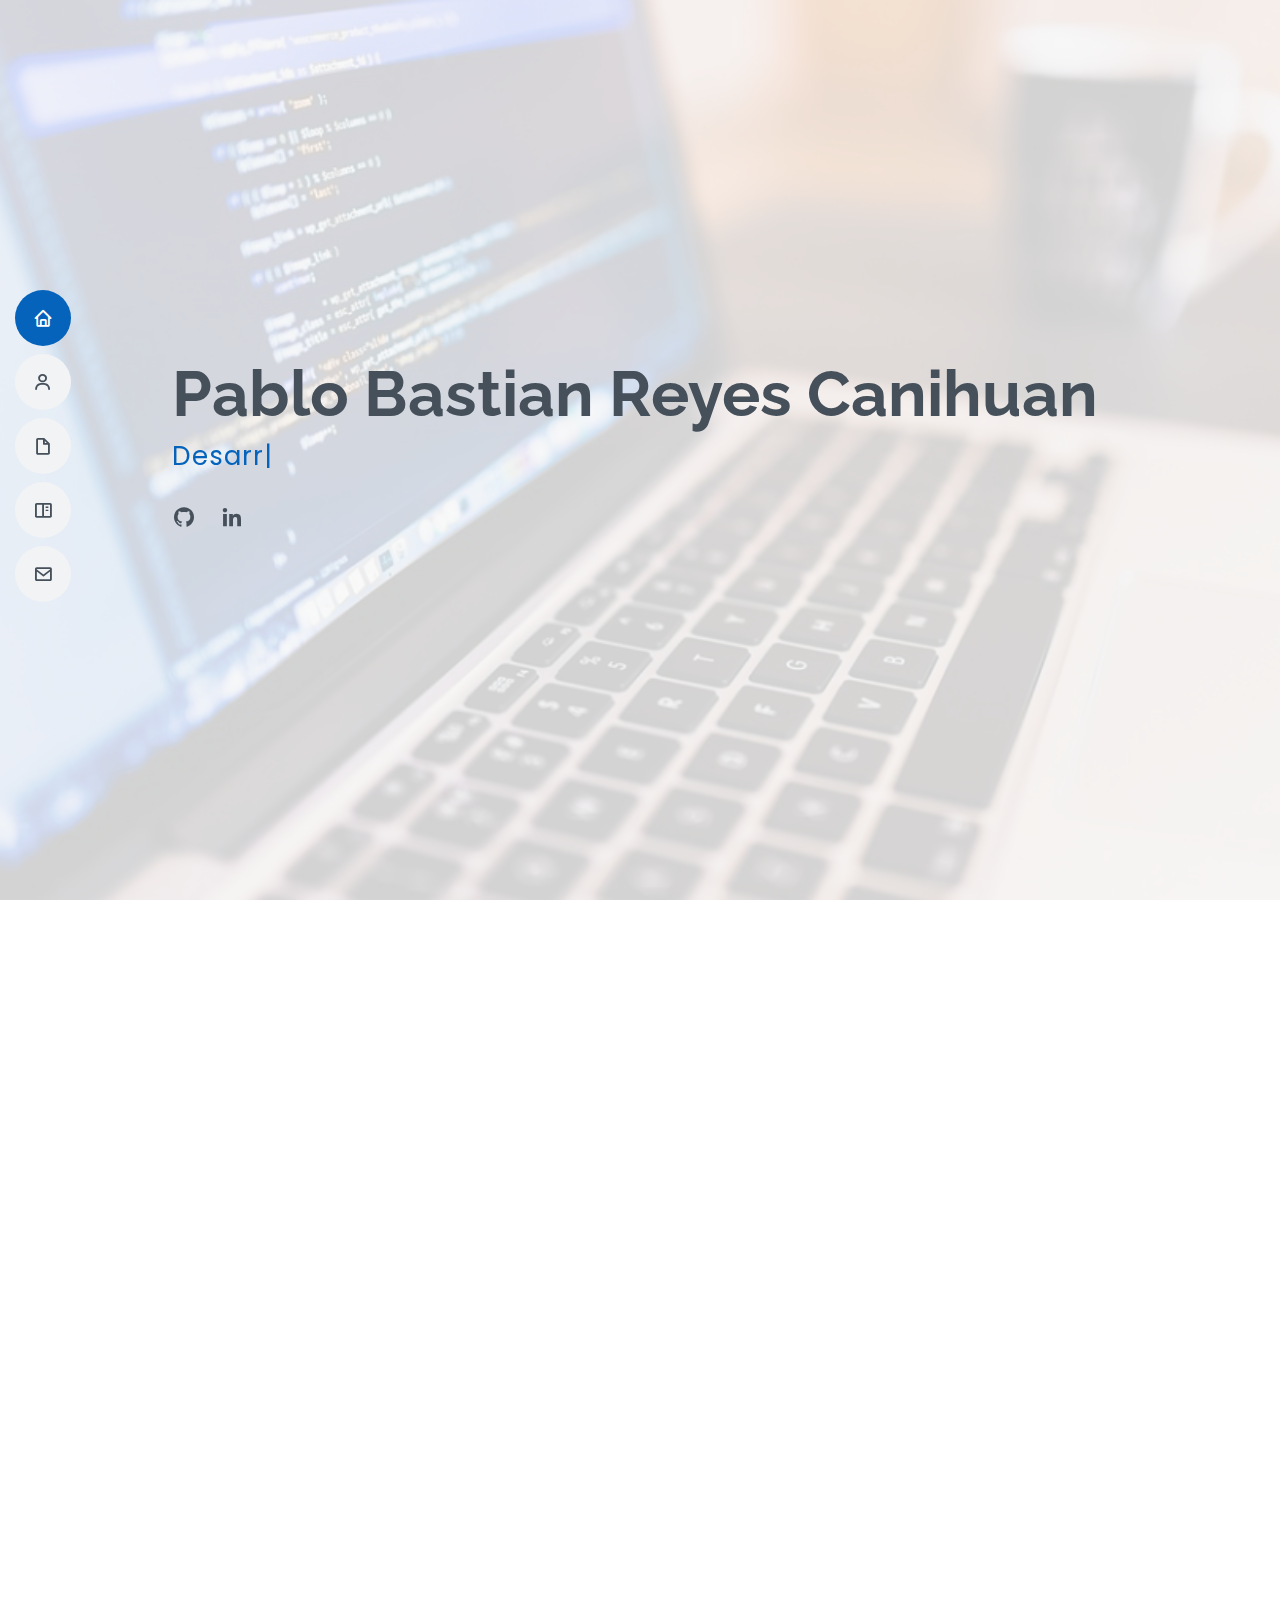
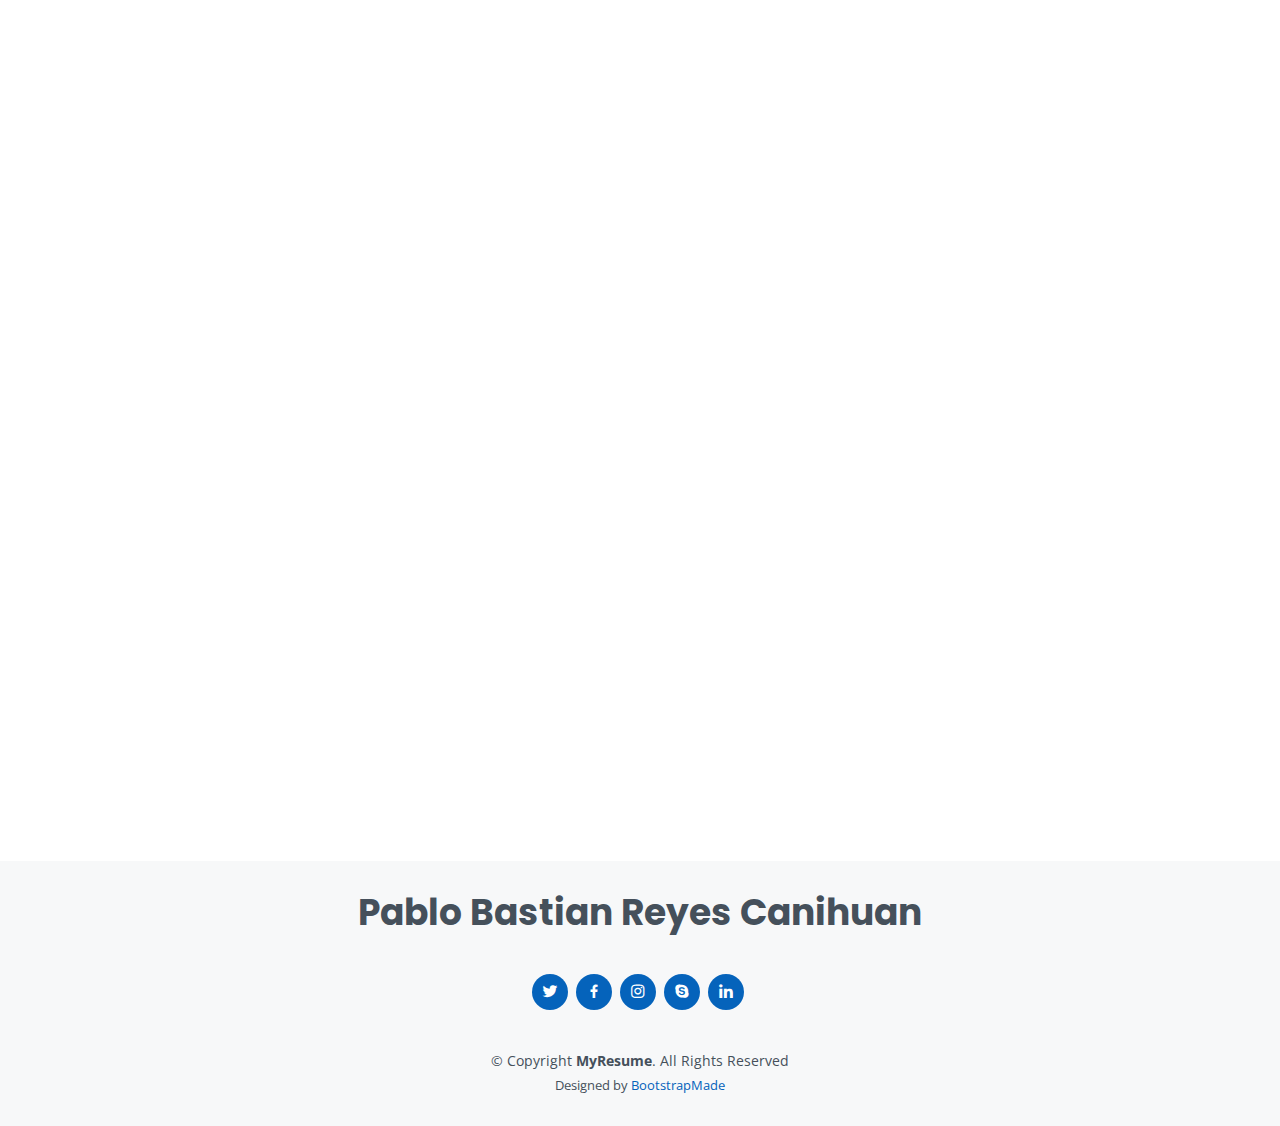
==== index.html @ 5c72383a "Se sube proyecto de portafolio web" ====
<!DOCTYPE html>
<html lang="en" >

<head>
  <meta charset="utf-8">
  <meta content="width=device-width, initial-scale=1.0" name="viewport">

  <title>Mi Portfolio - Index</title>
  <meta content="" name="description">
  <meta content="" name="keywords">

  <!-- Favicons -->
  <link href="assets/img/skate.png" rel="icon" >
  <link href="assets/img/" rel="apple-touch-icon">

  <!-- Google Fonts -->
  <link href="https://fonts.googleapis.com/css?family=Open+Sans:300,300i,400,400i,600,600i,700,700i|Raleway:300,300i,400,400i,500,500i,600,600i,700,700i|Poppins:300,300i,400,400i,500,500i,600,600i,700,700i" rel="stylesheet">

  <!-- Vendor CSS Files -->
  <link href="assets/vendor/aos/aos.css" rel="stylesheet">
  <link href="assets/vendor/bootstrap/css/bootstrap.min.css" rel="stylesheet">
  <link href="assets/vendor/bootstrap-icons/bootstrap-icons.css" rel="stylesheet">
  <link href="assets/vendor/boxicons/css/boxicons.min.css" rel="stylesheet">
  <link href="assets/vendor/glightbox/css/glightbox.min.css" rel="stylesheet">
  <link href="assets/vendor/swiper/swiper-bundle.min.css" rel="stylesheet">

  <!-- Template Main CSS File -->
  <link href="assets/css/style.css" rel="stylesheet">

  <!-- =======================================================
  * Template Name: MyResume
  * Updated: Mar 10 2023 with Bootstrap v5.2.3
  * Template URL: https://bootstrapmade.com/free-html-bootstrap-template-my-resume/
  * Author: BootstrapMade.com
  * License: https://bootstrapmade.com/license/
  ======================================================== -->
</head>

<body data-bs-theme="dark">

  <!-- ======= Mobile nav toggle button ======= -->
  <!-- <button type="button" class="mobile-nav-toggle d-xl-none"><i class="bi bi-list mobile-nav-toggle"></i></button> -->
  <i class="bi bi-list mobile-nav-toggle d-lg-none"></i>
  <!-- ======= Header ======= -->
  <header id="header" class="d-flex flex-column justify-content-center">

    <nav id="navbar" class="navbar nav-menu" data-bs-theme="dark">
      <ul>
        <li><a href="#hero" class="nav-link scrollto active"><i class="bx bx-home"></i> <span>Home</span></a></li>
        <li><a href="#about" class="nav-link scrollto"><i class="bx bx-user"></i> <span>Sobre Mi</span></a></li>
        <li><a href="#resume" class="nav-link scrollto"><i class="bx bx-file-blank"></i> <span>Experiencia Laboral</span></a></li>
        <li><a href="#portfolio" class="nav-link scrollto"><i class="bx bx-book-content"></i> <span>Portfolio</span></a></li>
        <li><a href="#contact" class="nav-link scrollto"><i class="bx bx-envelope"></i> <span>Contacto</span></a></li>
      </ul>
      
    </nav><!-- .nav-menu -->

  </header><!-- End Header -->

  <!-- ======= Hero Section ======= -->
  <section id="hero" class="d-flex flex-column justify-content-center">
    <div class="container" data-aos="zoom-in" data-aos-delay="100">
      <h1>Pablo Bastian Reyes Canihuan</h1>
      <p><span class="typed" data-typed-items="Desarrollador, Responsable, Autodidacta"></span></p>
      <div class="social-links">
        <a href="https://github.com/Pablreyesc" class="github"><i class="bx bxl-github"></i></a>
        <a href="https://www.linkedin.com/in/pablo-bastian-reyes-canihuan/" class="linkedin"><i class="bx bxl-linkedin"></i></a>
      </div>
    </div>
  </section><!-- End Hero -->

  <main id="main">

    <!-- ======= About Section ======= -->
    <section id="about" class="about">
      <div class="container" data-aos="fade-up">

        <div class="section-title">
          <h2>Sobre mi</h2>
          <p>Soy una persona autodidacta con una visión definida para mis estudios y trabajo. Responsable y organizado, además, de trabajar excelente en equipo.</p>
        </div>

        <div class="row">
          <div class="col-lg-4">
            <img src="assets/img/formal-removebg-preview.png" class="img-fluid" alt="">
          </div>
          <div class="col-lg-8 pt-4 pt-lg-0 content">
            <h3>Ingeniero en Informática</h3>
            <div class="row">
              <div class="col-lg-6">
                <ul>
                  <li><i class="bi bi-chevron-right"></i> <strong>Fecha de nacimiento:</strong> <span>1 Marzo 2000</span></li>
                  <li><i class="bi bi-chevron-right"></i> <strong>Teléfono:</strong> <span>+569 92844162</span></li>
                  <li><i class="bi bi-chevron-right"></i> <strong>Ciudad:</strong> <span>Santiago</span></li>
                  <li><i class="bi bi-chevron-right"></i> <strong>Comuna:</strong> <span>Puente Alto</span></li>
                </ul>
              </div>
              <div class="col-lg-6">
                <ul>
                  <li><i class="bi bi-chevron-right"></i> <strong>Edad:</strong> <span>23</span></li>
                  <li><i class="bi bi-chevron-right"></i> <strong>Email:</strong> <span>pabl.reyesc@gmail.com</span></li>
                  
                </ul>
              </div>
            </div>
            <p>
              Cuento con conocimientos en lenguajes de programación tales como:
              Python, Javascript, Java-Web, C# y PhP.
              Por otra parte he trabajado con las siguientes bases de datos relacionales:
              SQL Server, MySQL y Oracle realizando consultas, conexiones web, y programaciones de las mismas. 
              He logrado realizar implementación de Apis de pago tales como Webpay y PayPal .
              Conocimientos de minería de datos con Python, Bigdata mediante AWS EC2 y PowerBl.
            </p>
          </div>
        </div>

      </div>
    </section><!-- End About Section -->

    <!-- ======= Facts Section ======= -->
    

    <!-- ======= Skills Section ======= -->
    <section id="skills" class="skills section-bg">
      <div class="container" data-aos="fade-up">

        <div class="section-title">
          <h2>Competencias</h2>
          <p>Actualmente cuento con las competencias que se mostraran a continuación</p>
        </div>

        <div class="row skills-content">

          <div class="col-lg-6">

            <div class="progress">
              <span class="skill">HTML <i class="val">Avanzado</i></span>
              <div class="progress-bar-wrap">
                <div class="progress-bar" role="progressbar" aria-valuenow="100" aria-valuemin="0" aria-valuemax="100"></div>
              </div>
            </div>

            <div class="progress">
              <span class="skill">CSS <i class="val">Avanzado</i></span>
              <div class="progress-bar-wrap">
                <div class="progress-bar" role="progressbar" aria-valuenow="90" aria-valuemin="0" aria-valuemax="100"></div>
              </div>
            </div>

            <div class="progress">
              <span class="skill">JavaScript <i class="val">Intermedio</i></span>
              <div class="progress-bar-wrap">
                <div class="progress-bar" role="progressbar" aria-valuenow="75" aria-valuemin="0" aria-valuemax="100"></div>
              </div>
            </div>

          </div>

          <div class="col-lg-6">

            <div class="progress">
              <span class="skill">PHP <i class="val">Intermedio</i></span>
              <div class="progress-bar-wrap">
                <div class="progress-bar" role="progressbar" aria-valuenow="40" aria-valuemin="0" aria-valuemax="100"></div>
              </div>
            </div>

            <div class="progress">
              <span class="skill">Laravel <i class="val">Intermedio</i></span>
              <div class="progress-bar-wrap">
                <div class="progress-bar" role="progressbar" aria-valuenow="40" aria-valuemin="0" aria-valuemax="100"></div>
              </div>

            </div>

            <div class="progress">
              <span class="skill">Django <i class="val">Avanzado</i></span>
              <div class="progress-bar-wrap">
                <div class="progress-bar" role="progressbar" aria-valuenow="85" aria-valuemin="0" aria-valuemax="100"></div>
              </div>
            </div>

          </div>

        </div>

      </div>
    </section><!-- End Skills Section -->

    <!-- ======= Resume Section ======= -->
    <section id="resume" class="resume">
      <div class="container" data-aos="fade-up">

        <div class="section-title">
          <h2>Estudios </h2>
          <!--<p>Magnam dolores commodi suscipit. Necessitatibus eius consequatur ex aliquid fuga eum quidem. Sit sint consectetur velit. Quisquam quos quisquam cupiditate. Et nemo qui impedit suscipit alias ea. Quia fugiat sit in iste officiis commodi quidem hic quas.</p>-->
        </div>

        <div class="row">
          <div class="col-lg-6">
            <!--<h3 class="resume-title">Sumary</h3>
            <div class="resume-item pb-0">
              <h4>Brandon Johnson</h4>
              <p><em>Innovative and deadline-driven Graphic Designer with 3+ years of experience designing and developing user-centered digital/print marketing material from initial concept to final, polished deliverable.</em></p>
              <ul>
                <li>Portland par 127,Orlando, FL</li>
                <li>(123) 456-7891</li>
                <li>alice.barkley@example.com</li>
              </ul>
            </div>-->

            <h3 class="resume-title">Educación</h3>
            <div class="resume-item">
              <h4>Educación Media Completa</h4>
              <h5>2017 - 2017</h5>
              <p><em>Colegio Alemán Rudolf Deckwerth</em></p>
              <!--<p>Qui deserunt veniam. Et sed aliquam labore tempore sed quisquam iusto autem sit. Ea vero voluptatum qui ut dignissimos deleniti nerada porti sand markend</p>-->
            </div>
            <div class="resume-item">
              <h4>Ingenieria en Informática</h4>
              <h5>2019 - Actualidad</h5>
              <p><em>Duoc UC</em></p>
              <!--<p>Quia nobis sequi est occaecati aut. Repudiandae et iusto quae reiciendis et quis Eius vel ratione eius unde vitae rerum voluptates asperiores voluptatem Earum molestiae consequatur neque etlon sader mart dila</p>-->
            </div>
          </div>
          <div class="col-lg-6">
            <h3 class="resume-title">Experiencia Profesional</h3>
            <div class="resume-item">
              <h4>Repreind Spa</h4>
              <h5>Desarrollador</h5>
              <h5>Julio 2022 - Agosto 2022</h5>
              <ul>
                <li>Colaboración en la creación de un sistema para el
                  control de órdenes y cotizaciones</li>
                <li>Tecnologías Utilizadas:
                  PHP
                  Laravel
                  Laragon</li>
                
              </ul>
            </div>
            <div class="resume-item">
              <h4>Práctica Profesional</h4>
              <h5>Desarrollador</h5>
              <h5>Febrero 2023 - Mayo 2023</h5>
              <p><em>Sovos</em></p>
              <ul>
                <li>A través de la configuración del cliente me solicitaron crear
                  mediante una condición la creación de un token en formato
                  JWT con el objetivo de almacenar la información del usuario</li>
                <li>Crear DLL MOC para Toc Hardware API simulando respuestas
                  correctas y incorrectas.</li>
                <li>Participar en estimación de sprint utilizando la plataforma de
                  JIRA.</li>
                <li>QA a funcionamiento de Toc Hardware API</li>
                <li>Creación de plan de pruebas para QA de producto THA.</li>
                <li>
                  Creación de Script de migración desde bitbucket a azure
                </li>
              </ul>
            </div>
          </div>
        </div>

      </div>
    </section><!-- End Resume Section -->

    <!-- ======= Portfolio Section ======= -->
    <section id="portfolio" class="portfolio section-bg">
      <div class="container" data-aos="fade-up">

        <div class="section-title">
          <h2>Portfolio</h2>
          <p></p>
        </div>

        <div class="row">
          <div class="col-lg-12 d-flex justify-content-center" data-aos="fade-up" data-aos-delay="100">
            <ul id="portfolio-flters">
              <!--<li data-filter="*" class="filter-active">All</li>-->
              <!--<li data-filter=".filter-app">App</li>
              <li data-filter=".filter-card">Card</li>-->
              <li data-filter=".filter-web">Web</li>
            </ul>
          </div>
        </div>

        <div class="row portfolio-container" data-aos="fade-up" data-aos-delay="200">
          <div class="col-lg-4 col-md-6 portfolio-item filter-web">
            <div class="portfolio-wrap">
              <img src="assets/img/portfolio/Captura.PNG" class="img-fluid" alt="">
              <div class="portfolio-info">
                <h4>Turismo Real</h4>
                <p>Turismo Real</p>
                <div class="portfolio-links">
                  <!--<a href="assets/img/portfolio/Captura.PNG" data-gallery="portfolioGallery" class="portfolio-lightbox" title="Web 2"><i class="bx bx-plus"></i></a>-->
                  <a href="portfolio-details.html" class="portfolio-details-lightbox" data-glightbox="type: external" title="Portfolio Details"><i class="bx bx-plus"></i></a>
                  <a href="https://github.com/Pablreyesc/TurismoReal" title="Github" class="github"><i class="bx bxl-github"></i></a>
                </div>
              </div>
            </div>
          </div>
        </div>
      </div>
    </section><!-- End Portfolio Section -->
    <!-- ======= Testimonials Section ======= -->
    <!-- End Testimonials Section -->
    <!-- ======= Contact Section ======= -->
    <section id="contact" class="contact">
      <div class="container" data-aos="fade-up">
        <div class="section-title">
          <h2>Contact</h2>
        </div>
        <div class="row mt-1">
          <div class="col-lg-4">
            <div class="info">
              <div class="address">
                <i class="bi bi-geo-alt"></i>
                <h4>Ubicación:</h4>
                <p>Santiago, Puente Alto</p>
              </div>

              <div class="email">
                <i class="bi bi-envelope"></i>
                <h4>Email:</h4>
                <p>pabl.reyesc@gmail.com</p>
              </div>
            </div>

          </div>

          <div class="col-lg-8 mt-5 mt-lg-0">

            <form action="forms/contact.php" method="post" role="form" class="php-email-form">
              <div class="row">
                <div class="col-md-6 form-group">
                  <input type="text" name="name" class="form-control" id="name" placeholder="Your Name" required>
                </div>
                <div class="col-md-6 form-group mt-3 mt-md-0">
                  <input type="email" class="form-control" name="email" id="email" placeholder="Your Email" required>
                </div>
              </div>
              <div class="form-group mt-3">
                <input type="text" class="form-control" name="subject" id="subject" placeholder="Subject" required>
              </div>
              <div class="form-group mt-3">
                <textarea class="form-control" name="message" rows="5" placeholder="Message" required></textarea>
              </div>
              <div class="my-3">
                <div class="loading">Loading</div>
                <div class="error-message"></div>
                <div class="sent-message">Your message has been sent. Thank you!</div>
              </div>
              <div class="text-center"><button type="submit">Send Message</button></div>
            </form>

          </div>

        </div>

      </div>
    </section><!-- End Contact Section -->

  </main><!-- End #main -->

  <!-- ======= Footer ======= -->
  <footer id="footer">
    <div class="container">
      <h3>Pablo Bastian Reyes Canihuan</h3>
      <p></p>
      <div class="social-links">
        <a href="#" class="twitter"><i class="bx bxl-twitter"></i></a>
        <a href="#" class="facebook"><i class="bx bxl-facebook"></i></a>
        <a href="#" class="instagram"><i class="bx bxl-instagram"></i></a>
        <a href="#" class="google-plus"><i class="bx bxl-skype"></i></a>
        <a href="#" class="linkedin"><i class="bx bxl-linkedin"></i></a>
      </div>
      <div class="copyright">
        &copy; Copyright <strong><span>MyResume</span></strong>. All Rights Reserved
      </div>
      <div class="credits">
        <!-- All the links in the footer should remain intact. -->
        <!-- You can delete the links only if you purchased the pro version. -->
        <!-- Licensing information: [license-url] -->
        <!-- Purchase the pro version with working PHP/AJAX contact form: https://bootstrapmade.com/free-html-bootstrap-template-my-resume/ -->
        Designed by <a href="https://bootstrapmade.com/">BootstrapMade</a>
      </div>
    </div>
  </footer><!-- End Footer -->

  <div id="preloader"></div>
  <a href="#" class="back-to-top d-flex align-items-center justify-content-center"><i class="bi bi-arrow-up-short"></i></a>

  <!-- Vendor JS Files -->
  <script src="assets/vendor/purecounter/purecounter_vanilla.js"></script>
  <script src="assets/vendor/aos/aos.js"></script>
  <script src="assets/vendor/bootstrap/js/bootstrap.bundle.min.js"></script>
  <script src="assets/vendor/glightbox/js/glightbox.min.js"></script>
  <script src="assets/vendor/isotope-layout/isotope.pkgd.min.js"></script>
  <script src="assets/vendor/swiper/swiper-bundle.min.js"></script>
  <script src="assets/vendor/typed.js/typed.min.js"></script>
  <script src="assets/vendor/waypoints/noframework.waypoints.js"></script>
  <script src="assets/vendor/php-email-form/validate.js"></script>

  <!-- Template Main JS File -->
  <script src="assets/js/main.js"></script>
  <script src="assets/js/index.js"></script>

</body>

</html>
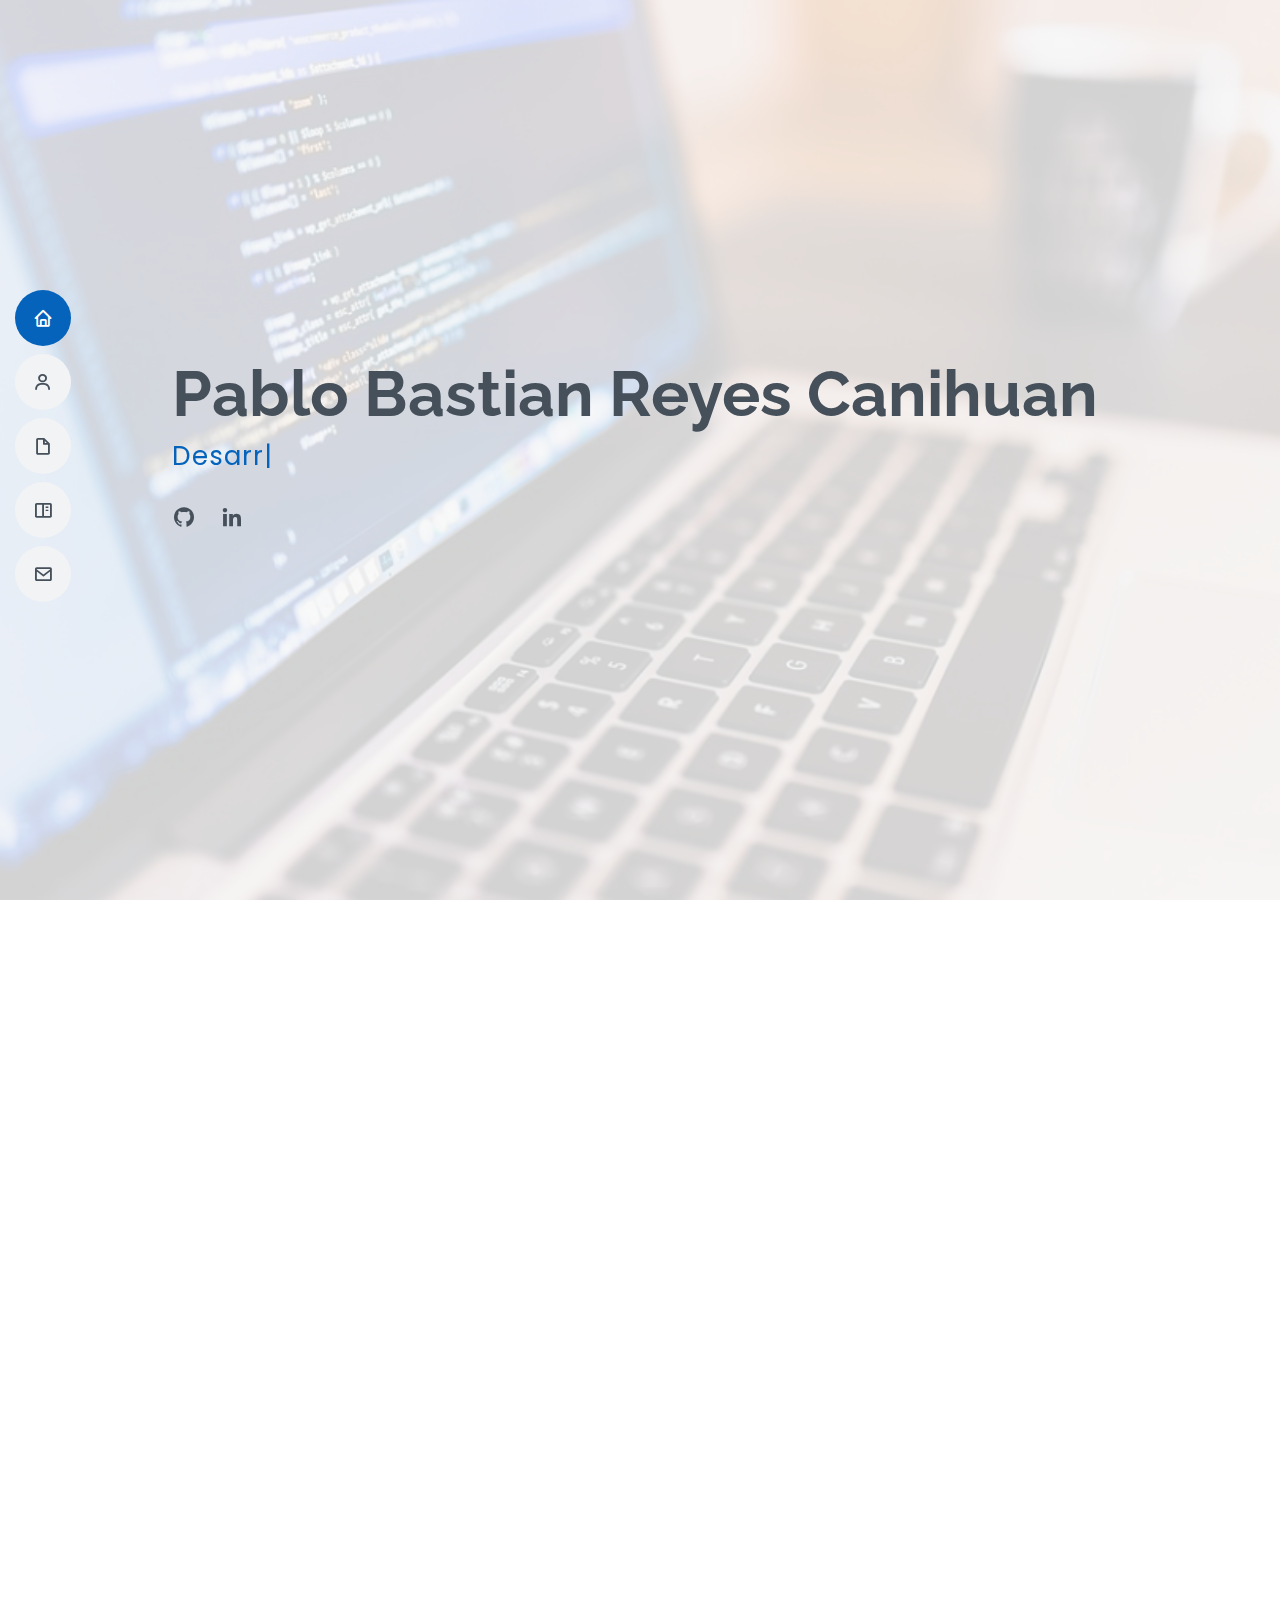
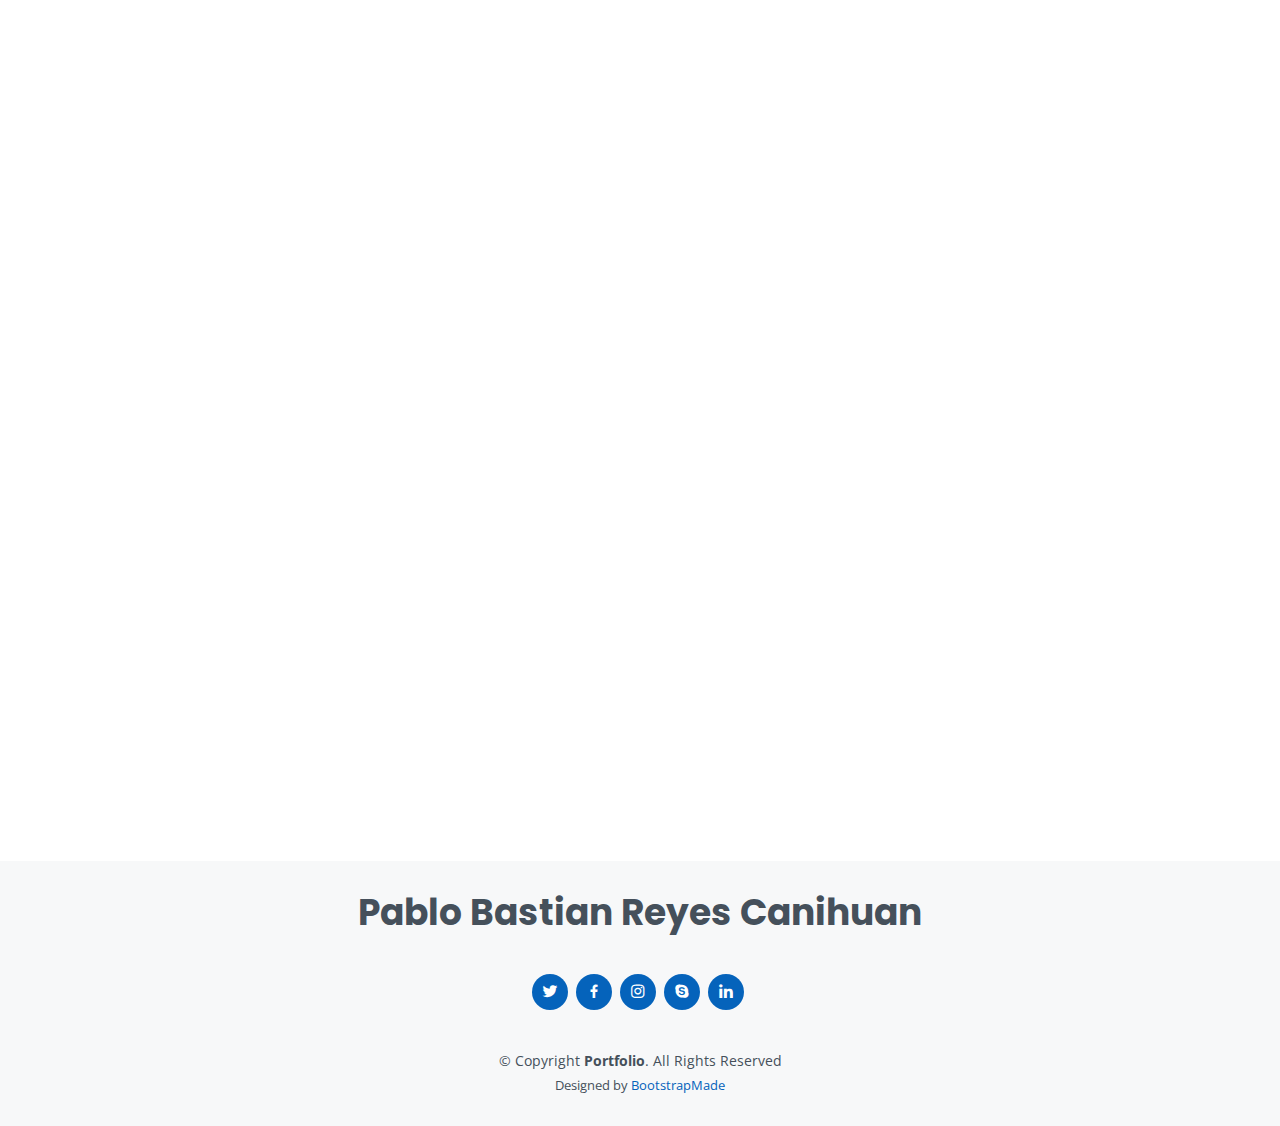
==== commit 834373ea: "Prueba" ====
--- a/index.html
+++ b/index.html
@@ -376,7 +376,7 @@
         <a href="#" class="linkedin"><i class="bx bxl-linkedin"></i></a>
       </div>
       <div class="copyright">
-        &copy; Copyright <strong><span>MyResume</span></strong>. All Rights Reserved
+        &copy; Copyright <strong><span>Portfolio</span></strong>. All Rights Reserved
       </div>
       <div class="credits">
         <!-- All the links in the footer should remain intact. -->
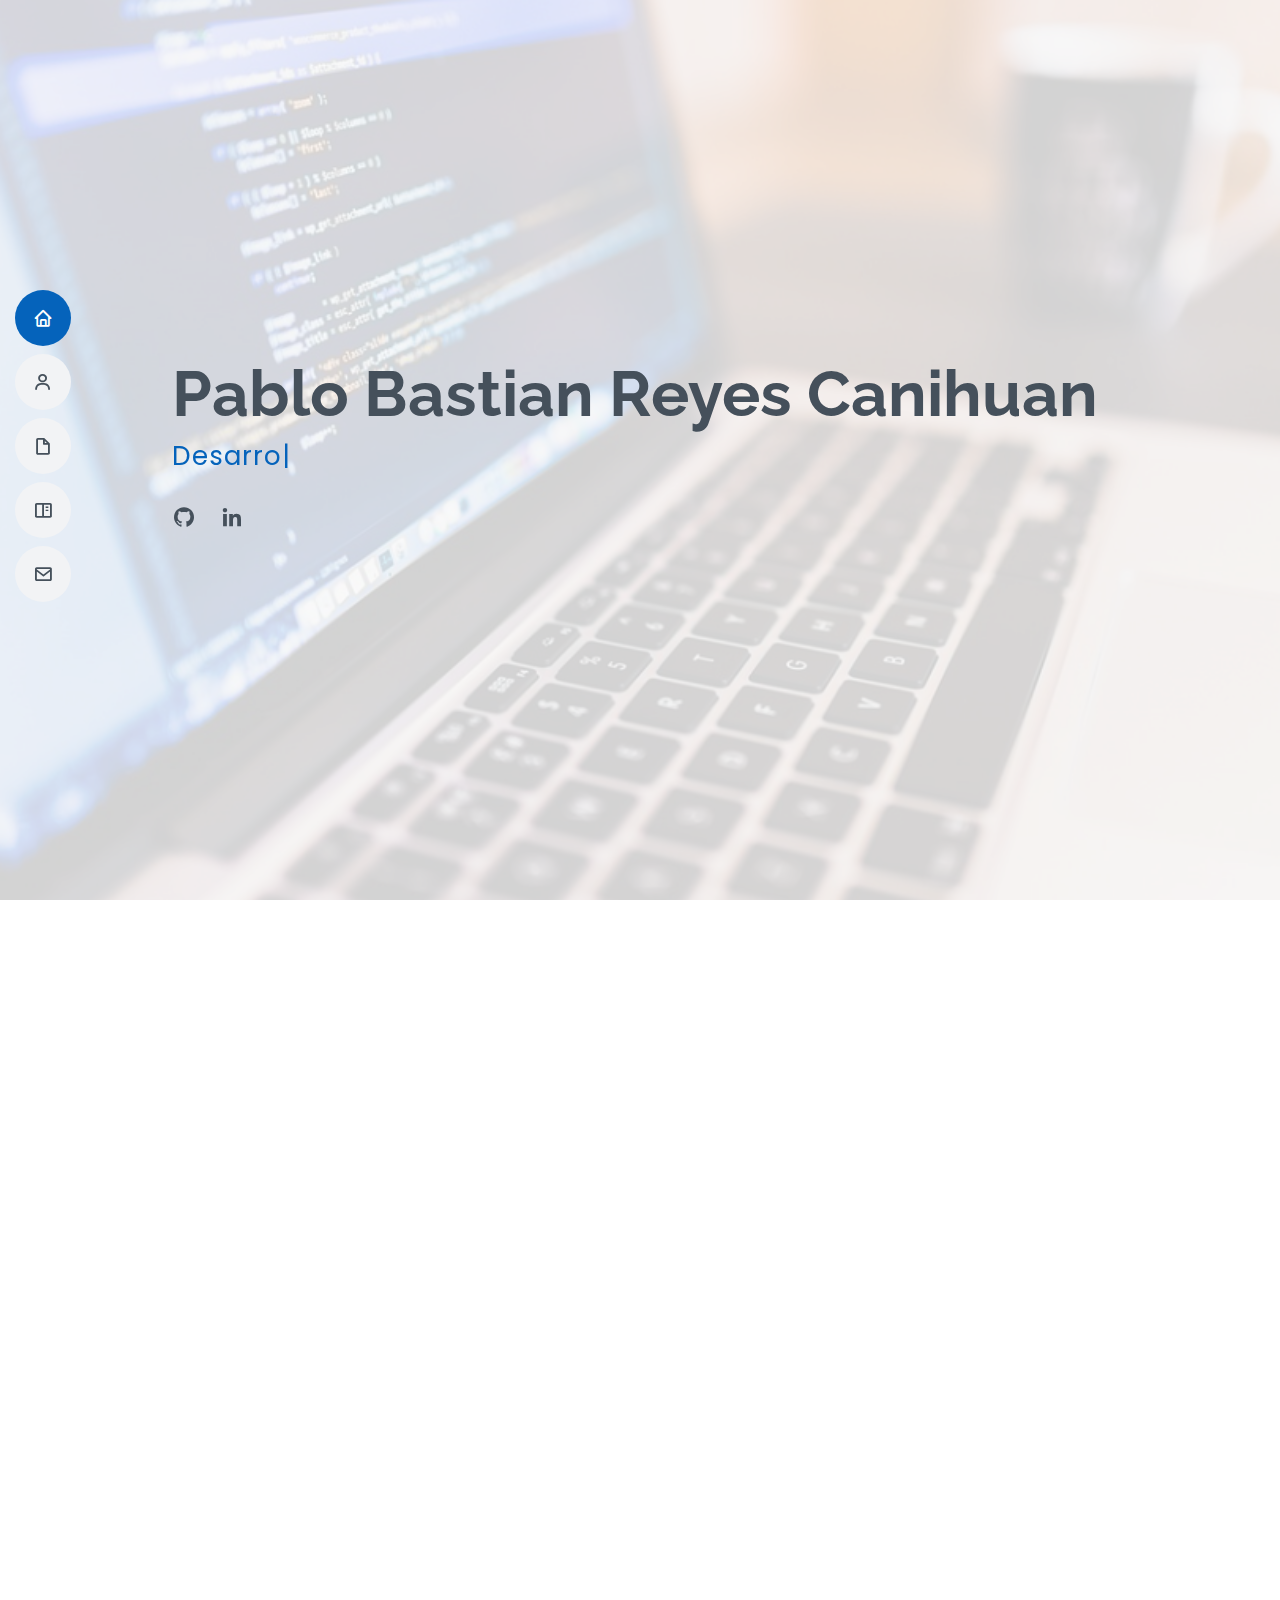
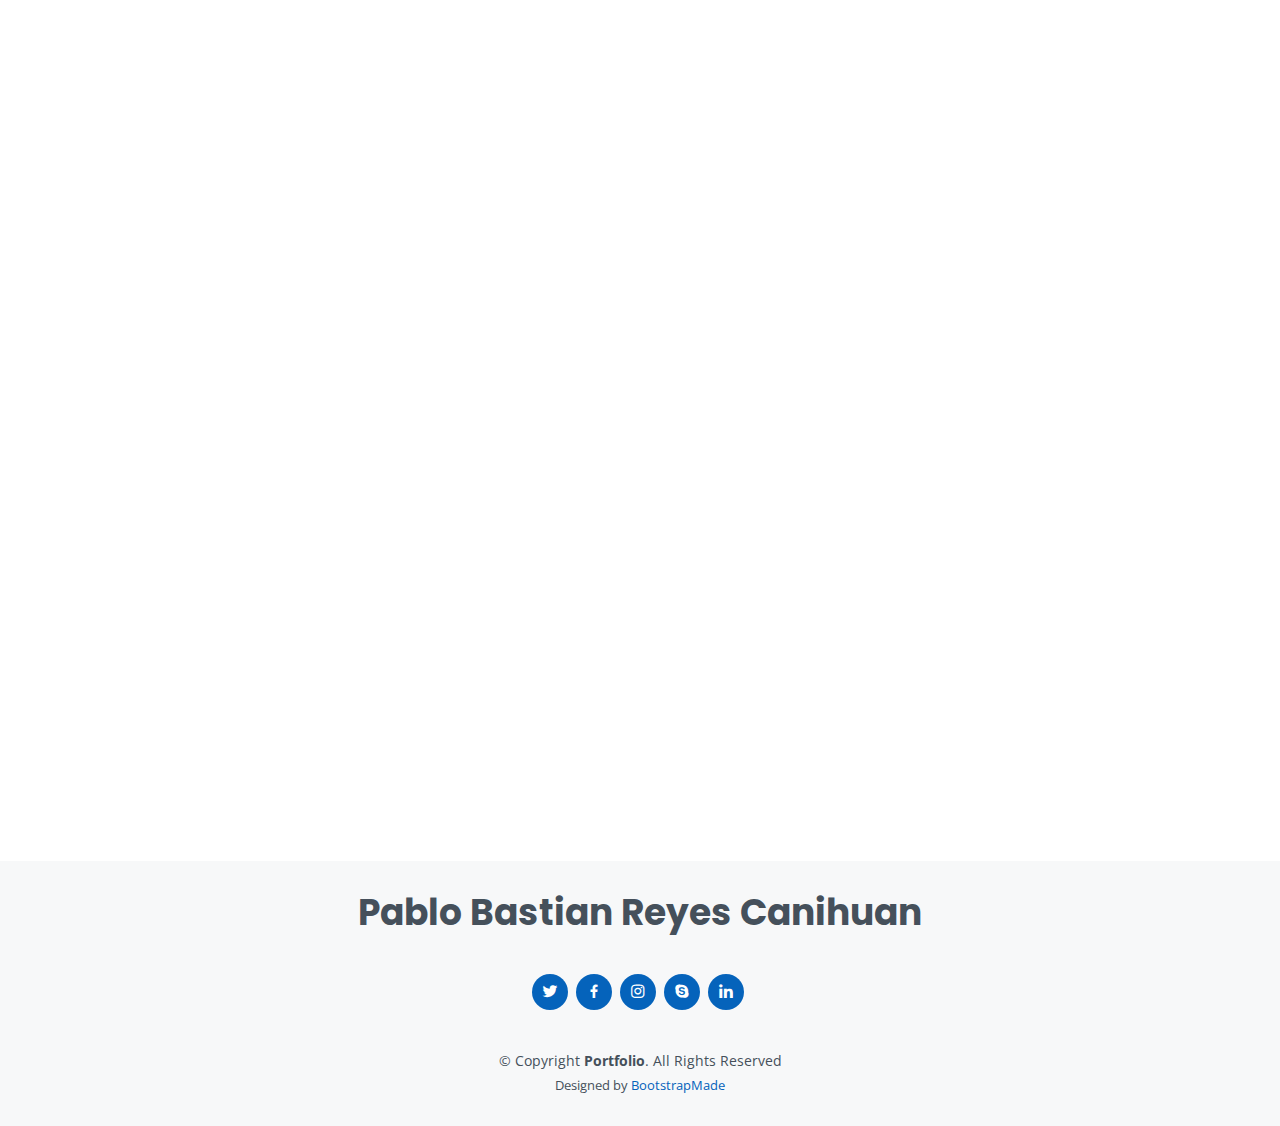
==== commit 4a550653: "Nuevo curso agregado" ====
--- a/index.html
+++ b/index.html
@@ -220,6 +220,12 @@
               <h4>Ingenieria en Informática</h4>
               <h5>2019 - Actualidad</h5>
               <p><em>Duoc UC</em></p>
+              <!--<p>Quia nobis sequi est occaecati aut. Repudiandae et iusto quae reiciendis et quis Eius vel ratione eius unde vitae rerum voluptates asperiores voluptatem Earum molestiae consequatur neque etlon sader mart dila</p>-->
+            </div>
+            <div class="resume-item">
+              <h4>Curso de Angular</h4>
+              <h5>2023-2023</h5>
+              <p><em>Udemy</em></p>
               <!--<p>Quia nobis sequi est occaecati aut. Repudiandae et iusto quae reiciendis et quis Eius vel ratione eius unde vitae rerum voluptates asperiores voluptatem Earum molestiae consequatur neque etlon sader mart dila</p>-->
             </div>
           </div>
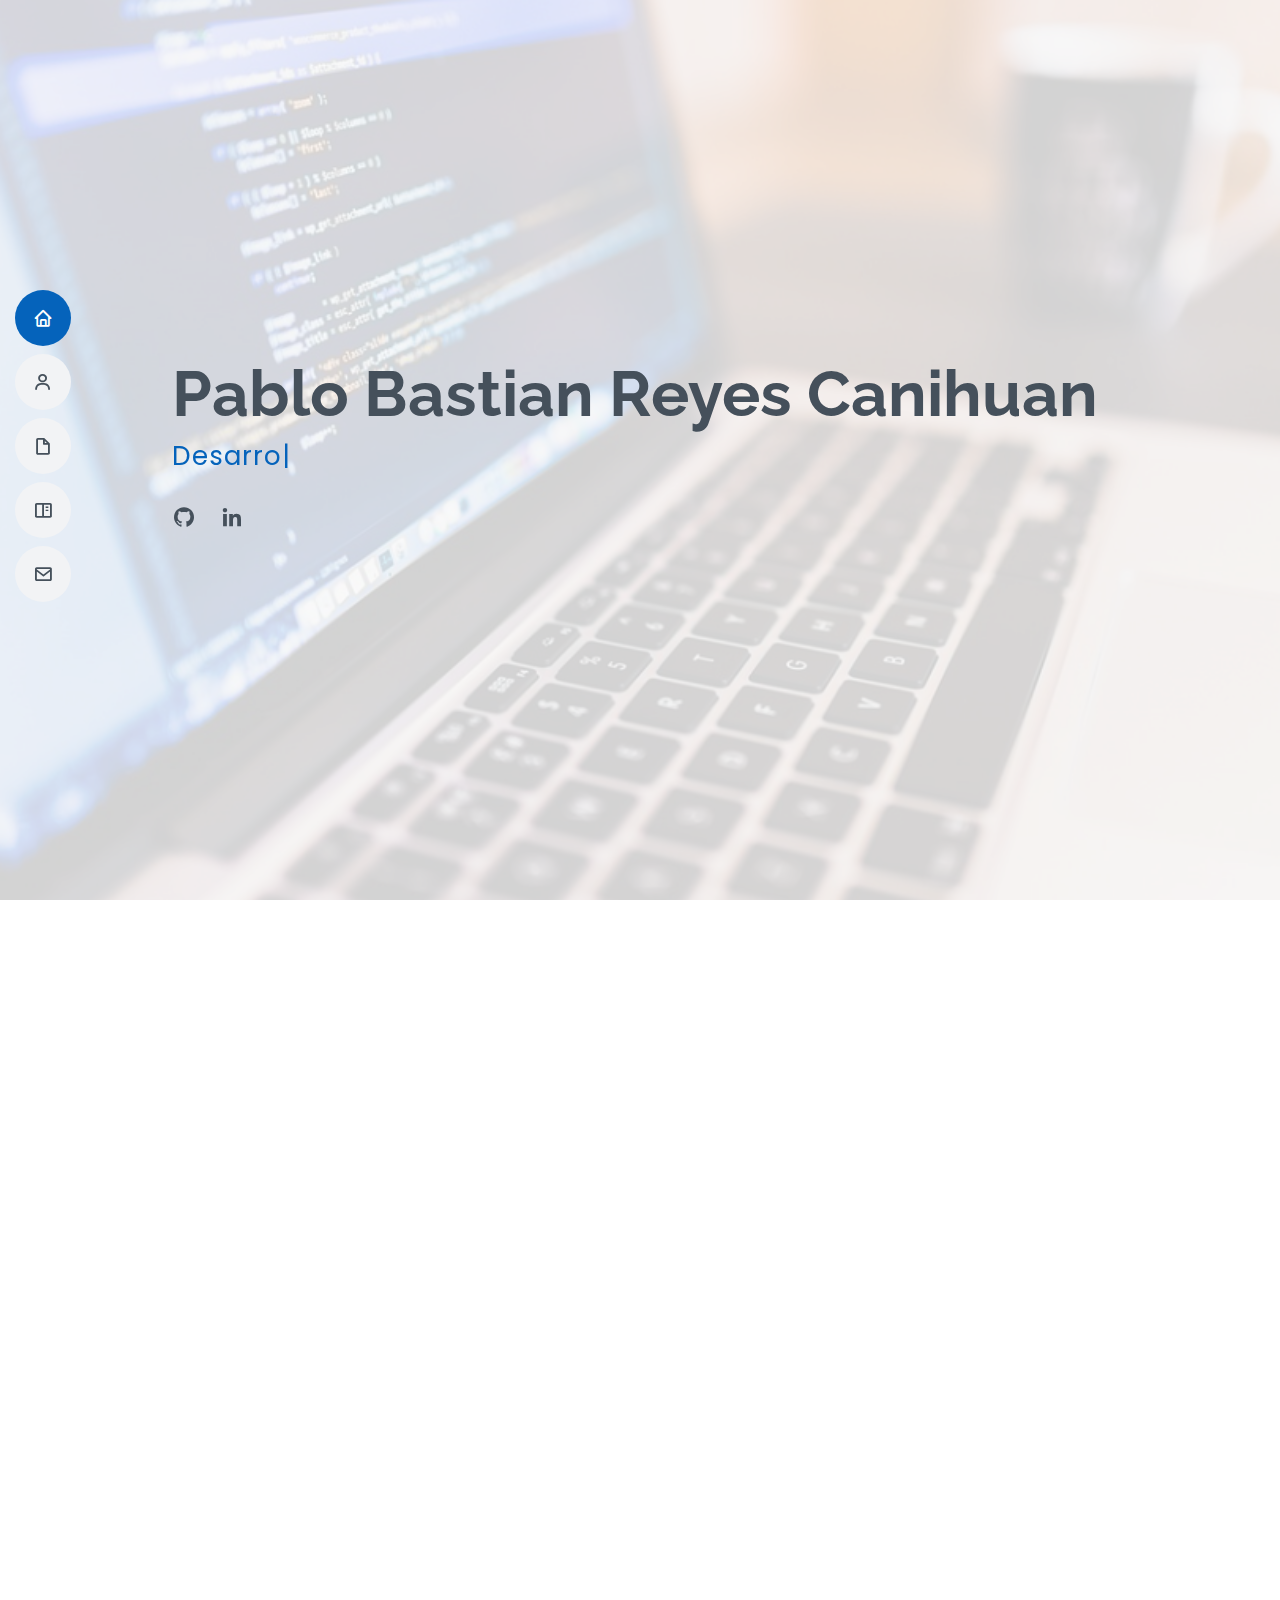
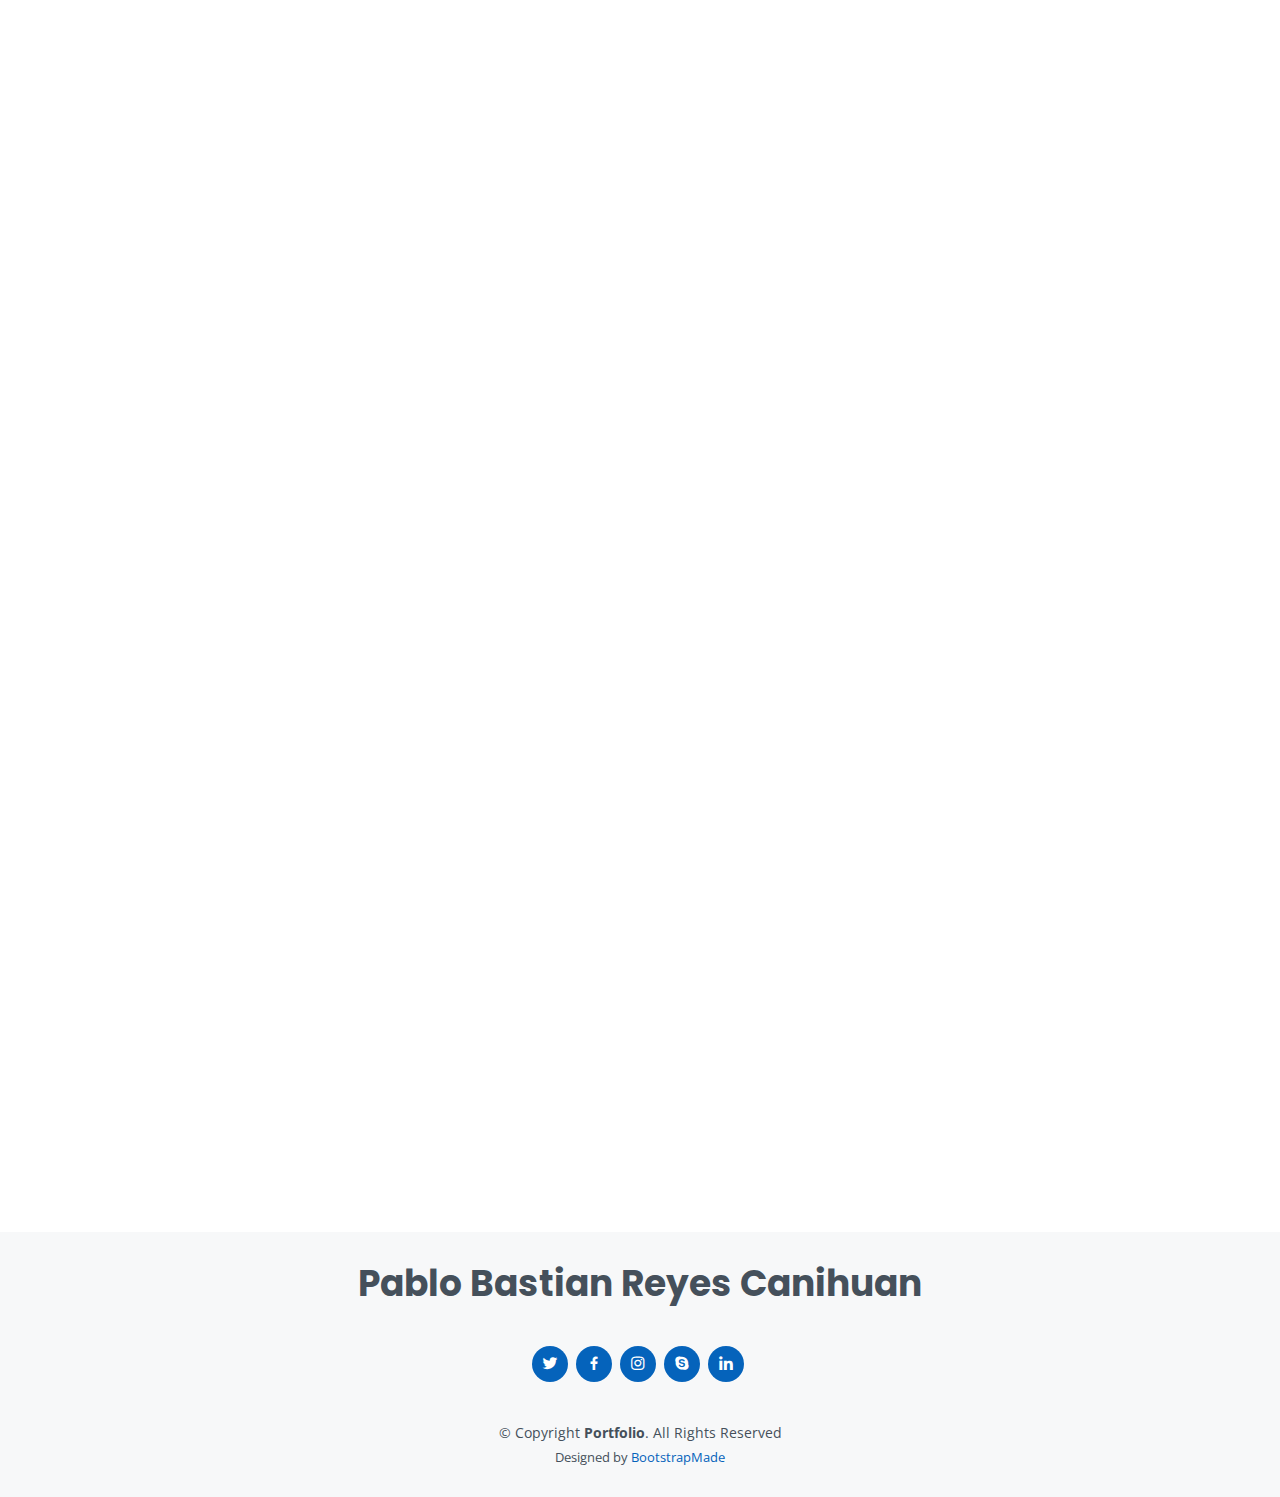
==== commit c7d9df84: "Se modifican estilos en pagina" ====
--- a/index.html
+++ b/index.html
@@ -36,7 +36,7 @@
   ======================================================== -->
 </head>
 
-<body data-bs-theme="dark">
+<body >
 
   <!-- ======= Mobile nav toggle button ======= -->
   <!-- <button type="button" class="mobile-nav-toggle d-xl-none"><i class="bi bi-list mobile-nav-toggle"></i></button> -->
@@ -44,7 +44,7 @@
   <!-- ======= Header ======= -->
   <header id="header" class="d-flex flex-column justify-content-center">
 
-    <nav id="navbar" class="navbar nav-menu" data-bs-theme="dark">
+    <nav id="navbar" class="navbar nav-menu" >
       <ul>
         <li><a href="#hero" class="nav-link scrollto active"><i class="bx bx-home"></i> <span>Home</span></a></li>
         <li><a href="#about" class="nav-link scrollto"><i class="bx bx-user"></i> <span>Sobre Mi</span></a></li>
@@ -58,7 +58,7 @@
   </header><!-- End Header -->
 
   <!-- ======= Hero Section ======= -->
-  <section id="hero" class="d-flex flex-column justify-content-center">
+  <section id="hero" class="d-flex flex-column justify-content-center" >
     <div class="container" data-aos="zoom-in" data-aos-delay="100">
       <h1>Pablo Bastian Reyes Canihuan</h1>
       <p><span class="typed" data-typed-items="Desarrollador, Responsable, Autodidacta"></span></p>
@@ -72,17 +72,17 @@
   <main id="main">
 
     <!-- ======= About Section ======= -->
-    <section id="about" class="about">
-      <div class="container" data-aos="fade-up">
-
-        <div class="section-title">
+    <section id="about" class="about" >
+      <div class="container" data-aos="fade-up" >
+
+        <div class="section-title" >
           <h2>Sobre mi</h2>
           <p>Soy una persona autodidacta con una visión definida para mis estudios y trabajo. Responsable y organizado, además, de trabajar excelente en equipo.</p>
         </div>
 
         <div class="row">
           <div class="col-lg-4">
-            <img src="assets/img/formal-removebg-preview.png" class="img-fluid" alt="">
+            <img src="assets/img/Paulo.jpeg" class="img-fluid" alt="">
           </div>
           <div class="col-lg-8 pt-4 pt-lg-0 content">
             <h3>Ingeniero en Informática</h3>
@@ -97,19 +97,22 @@
               </div>
               <div class="col-lg-6">
                 <ul>
-                  <li><i class="bi bi-chevron-right"></i> <strong>Edad:</strong> <span>23</span></li>
+                  <li><i class="bi bi-chevron-right"></i> <strong>Edad:</strong> <span>24</span></li>
                   <li><i class="bi bi-chevron-right"></i> <strong>Email:</strong> <span>pabl.reyesc@gmail.com</span></li>
                   
                 </ul>
               </div>
             </div>
             <p>
-              Cuento con conocimientos en lenguajes de programación tales como:
-              Python, Javascript, Java-Web, C# y PhP.
-              Por otra parte he trabajado con las siguientes bases de datos relacionales:
-              SQL Server, MySQL y Oracle realizando consultas, conexiones web, y programaciones de las mismas. 
-              He logrado realizar implementación de Apis de pago tales como Webpay y PayPal .
-              Conocimientos de minería de datos con Python, Bigdata mediante AWS EC2 y PowerBl.
+              Como programador, cuento con
+              experiencia como desarrollador full
+              stack y he trabajado en diversos
+              proyectos de bancos internacionales.
+              Me considero una persona
+              comprometida y responsable,
+              dispuesto a tomar nuevos desafíos
+              para mejorar mis habilidades como
+              profesional.
             </p>
           </div>
         </div>
@@ -174,7 +177,19 @@
             </div>
 
             <div class="progress">
-              <span class="skill">Django <i class="val">Avanzado</i></span>
+              <span class="skill">Django <i class="val">Intermedio</i></span>
+              <div class="progress-bar-wrap">
+                <div class="progress-bar" role="progressbar" aria-valuenow="85" aria-valuemin="0" aria-valuemax="100"></div>
+              </div>
+            </div>
+            <div class="progress">
+              <span class="skill">Visual Basic <i class="val">Avanzado</i></span>
+              <div class="progress-bar-wrap">
+                <div class="progress-bar" role="progressbar" aria-valuenow="100" aria-valuemin="0" aria-valuemax="100"></div>
+              </div>
+            </div>
+            <div class="progress">
+              <span class="skill">C#<i class="val">Intermedio</i></span>
               <div class="progress-bar-wrap">
                 <div class="progress-bar" role="progressbar" aria-valuenow="85" aria-valuemin="0" aria-valuemax="100"></div>
               </div>
@@ -265,6 +280,23 @@
                 </li>
               </ul>
             </div>
+            <div class="resume-item">
+              <h4>Dimensión S.A</h4>
+              <h5>Desarrollador Full Stack</h5>
+              <h5>Octubre 2023 - Actualidad</h5>
+              <ul>
+                <li>Desarrollador full stack en reestructuración de
+                  proyecto financiero para diferentes bancos
+                  colombianos.</li>
+                <li>Creación de nuevo proyecto financiero enfocado
+                  para el banco BBVA Colombia.</li>                
+                  <li>Tecnologías Utilizadas: <br>
+                  C#  
+                  Visual Basic
+                  SQL Server
+                  LINQ</li>
+              </ul>
+            </div>
           </div>
         </div>
 
